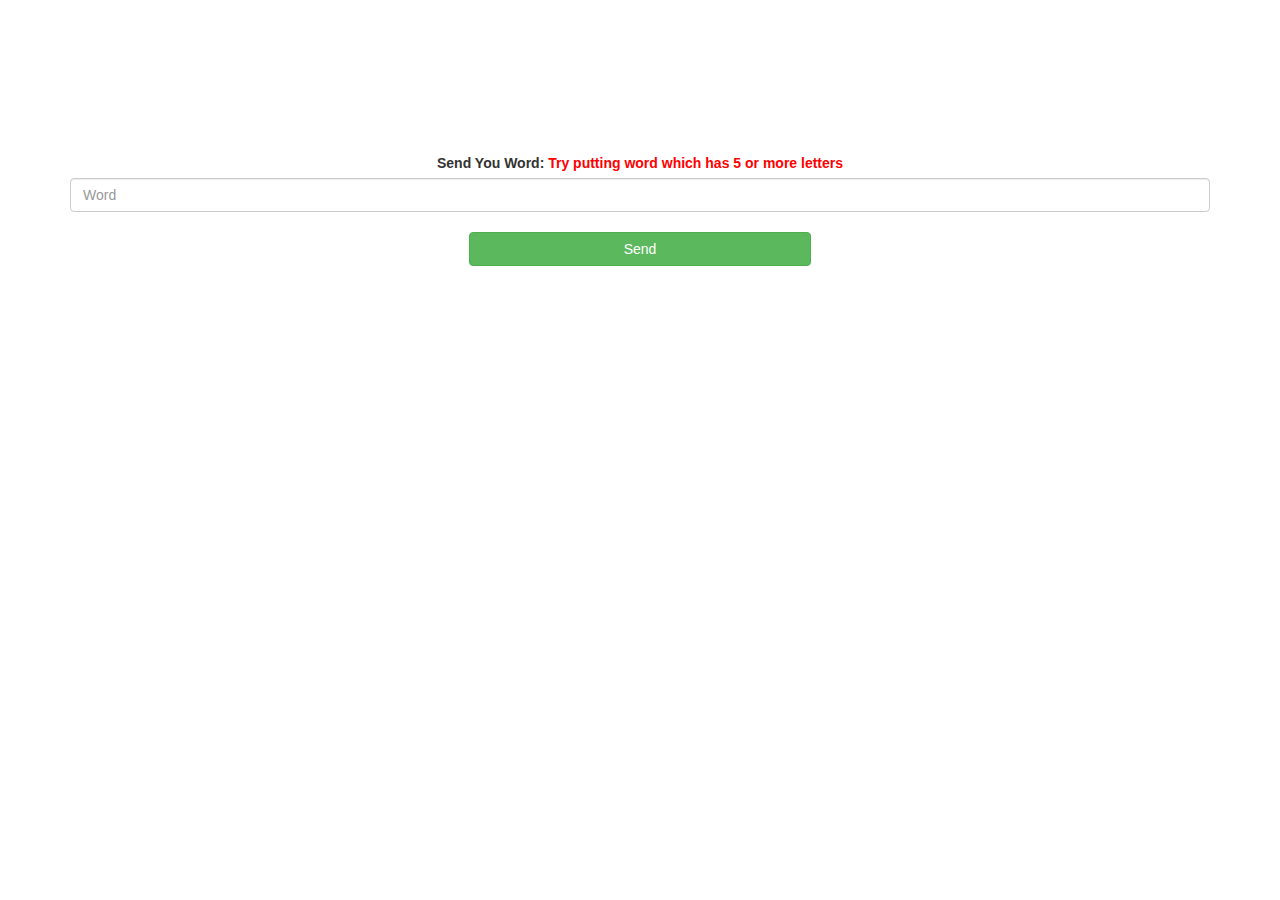
==== quiz_page.html @ 3df9ec44 "Add files via upload" ====
<!DOCTYPE html>
<html>
<head>
	<title>Math Quiz</title>

<meta name="viewport" content="width=device-width, initial-scale=1">
<link rel="stylesheet" href="https://maxcdn.bootstrapcdn.com/bootstrap/3.4.0/css/bootstrap.min.css">
<script src="https://ajax.googleapis.com/ajax/libs/jquery/3.4.1/jquery.min.js"></script>
<script src="https://maxcdn.bootstrapcdn.com/bootstrap/3.4.0/js/bootstrap.min.js"></script>

<link rel="stylesheet" type="text/css" href="game.css">
</head>
<body>

	<h4 id="player1_name"></h4> <span id="player1_score"></span>
	<br>
	<h4 id="player2_name"></h4> <span id="player2_score"></span>

<div class="container">
	<center>
		<h2 style="color: white;">Guess The Word!</h2>
		<h3 id="player_question"></h3>
		<h3 id="player_answer"></h3>
		<div id="output" class="col-lg-6"></div>

		<br>
		<br>

		<label>Send You Word: <b style="color: red">Try putting word which has 5 or more letters</b></label>
		<input type="text" id="word" class="form-control" placeholder="Word">
		<br>
		<button onclick="send()" class="btn btn-success" style="width: 30%;">Send</button>
	</center>
</div>

<script src="game_page.js"></script>
</body>
</html>
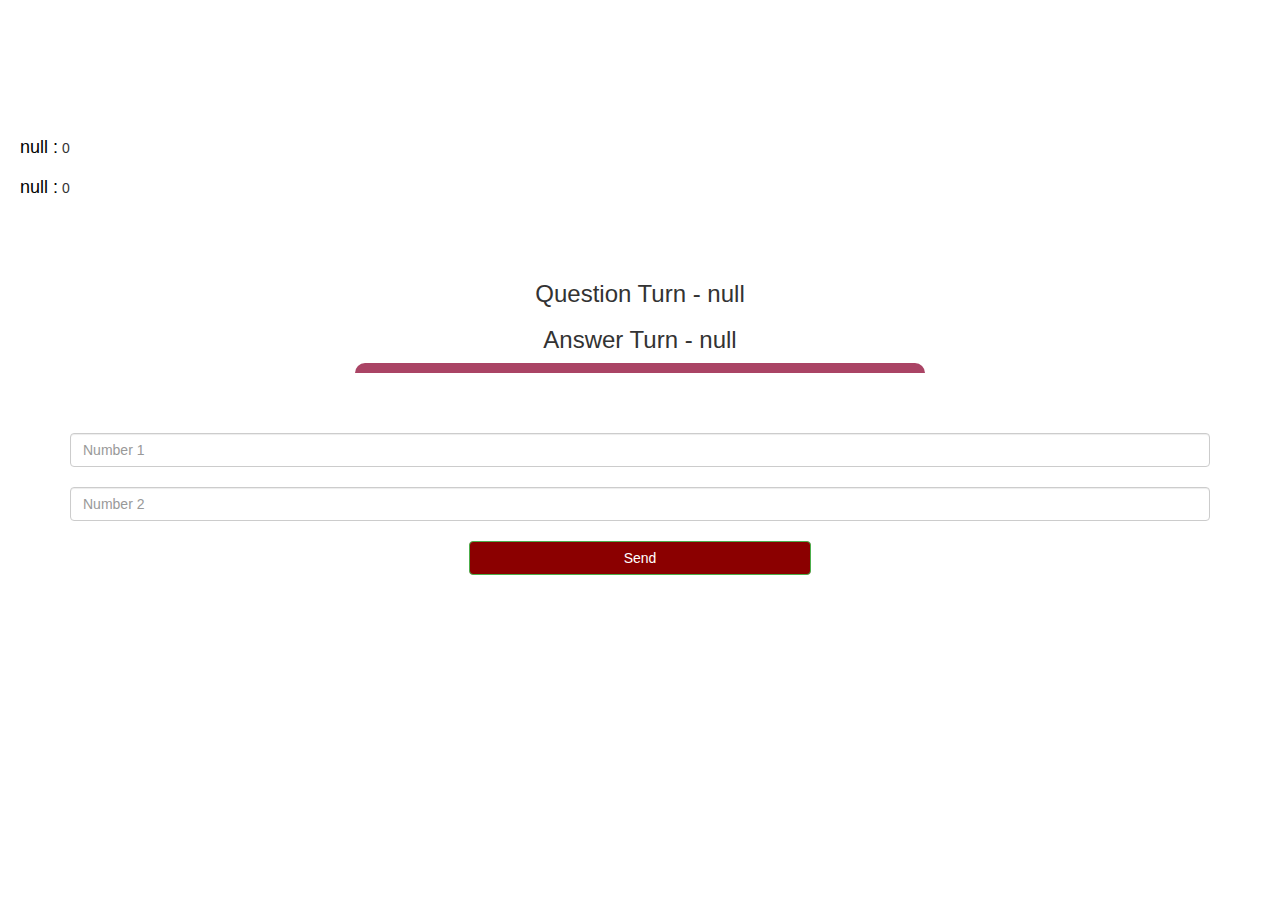
==== commit bb0ba848: "Add files via upload" ====
--- a/quiz_page.html
+++ b/quiz_page.html
@@ -1,14 +1,14 @@
 <!DOCTYPE html>
 <html>
 <head>
-	<title>Math Quiz</title>
+	<title>The Math Quiz Game</title>
 
 <meta name="viewport" content="width=device-width, initial-scale=1">
 <link rel="stylesheet" href="https://maxcdn.bootstrapcdn.com/bootstrap/3.4.0/css/bootstrap.min.css">
 <script src="https://ajax.googleapis.com/ajax/libs/jquery/3.4.1/jquery.min.js"></script>
 <script src="https://maxcdn.bootstrapcdn.com/bootstrap/3.4.0/js/bootstrap.min.js"></script>
 
-<link rel="stylesheet" type="text/css" href="game.css">
+<link rel="stylesheet" type="text/css" href="quiz.css">
 </head>
 <body>
 
@@ -18,7 +18,7 @@
 
 <div class="container">
 	<center>
-		<h2 style="color: white;">Guess The Word!</h2>
+		<h2 style="color: white;">The Math Quiz Game!</h2>
 		<h3 id="player_question"></h3>
 		<h3 id="player_answer"></h3>
 		<div id="output" class="col-lg-6"></div>
@@ -26,13 +26,14 @@
 		<br>
 		<br>
 
-		<label>Send You Word: <b style="color: red">Try putting word which has 5 or more letters</b></label>
-		<input type="text" id="word" class="form-control" placeholder="Word">
+		<input type="text" id="number1" class="form-control" placeholder="Number 1">
 		<br>
-		<button onclick="send()" class="btn btn-success" style="width: 30%;">Send</button>
+		<input type="text" id="number2" class="form-control" placeholder="Number 2">
+		<br>
+		<button onclick="send()" class="btn btn-success" style="width: 30%; background-color:darkred;">Send</button>
 	</center>
 </div>
 
-<script src="game_page.js"></script>
+<script src="quiz_page.js"></script>
 </body>
 </html>--- a/quiz.css
+++ b/quiz.css
@@ -0,0 +1,52 @@
+body
+{
+	margin-top: 10%;
+	background-image:url("https://i.pinimg.com/originals/ac/8a/87/ac8a87523f31e4184c93179a1e98403d.png");
+	background-repeat: no-repeat; 
+	background-size: cover;
+}
+
+	.login_div1 , .login_div2
+	{
+		background: white;
+		padding: 10px;
+		float: none;
+		border-radius: 15px;
+	}
+
+
+#player1_name , #player2_name
+{
+	display: inline-block;
+	margin-left: 20px;
+}
+#word
+{
+	width: 60%;
+}
+#word_display
+{
+	letter-spacing: 5px;
+}
+#output
+{
+background: white;
+border-radius: 10px;
+border-top: 10px solid #AA4465;
+padding: 10px;
+float: none;
+text-align: left;
+}
+
+#login
+{
+	background-color: lightblue;
+}
+
+h4
+{
+	color :black;
+}
+
+
+
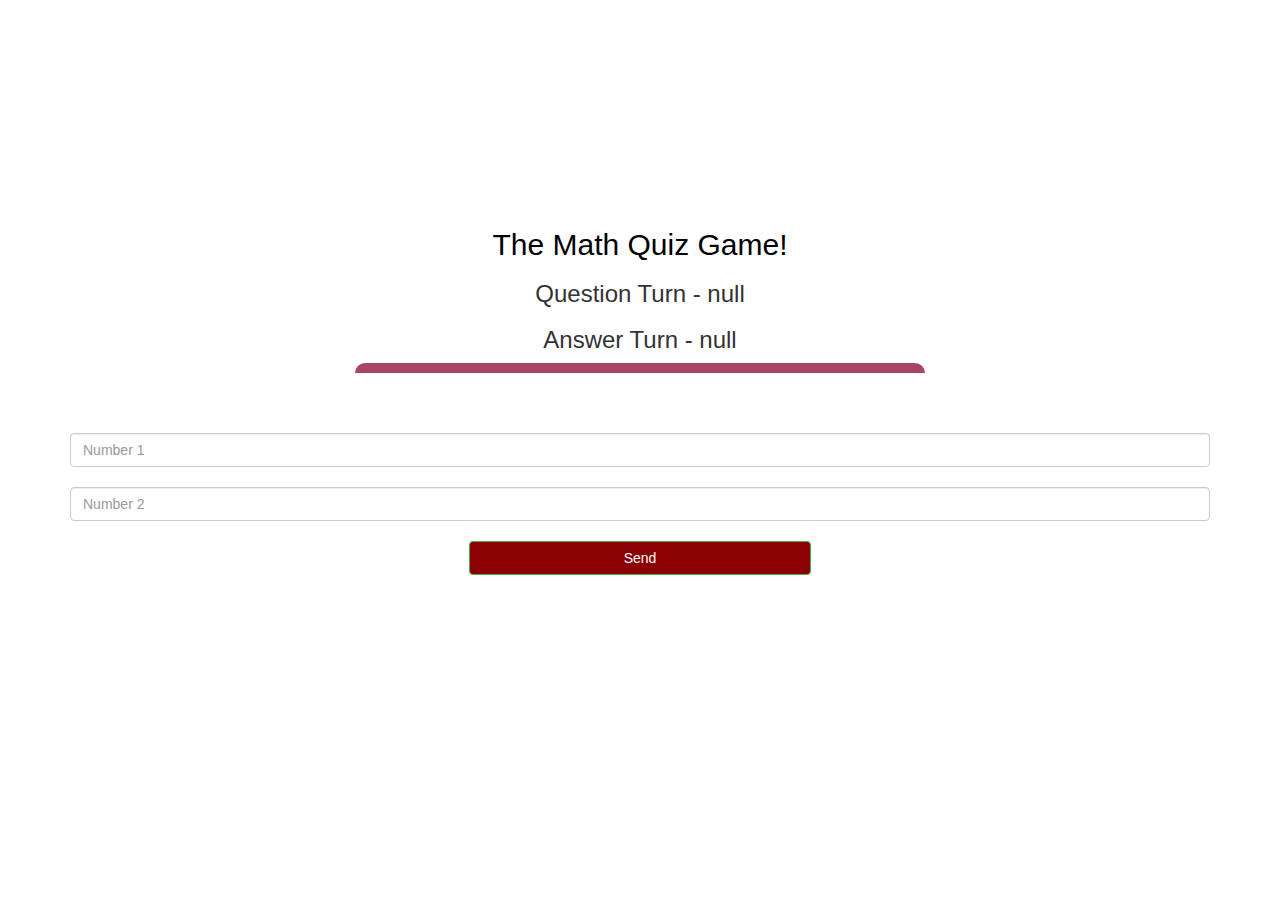
==== commit dc1a7178: "Add files via upload" ====
--- a/quiz_page.html
+++ b/quiz_page.html
@@ -11,14 +11,14 @@
 <link rel="stylesheet" type="text/css" href="quiz.css">
 </head>
 <body>
-
+<div class="score" >
 	<h4 id="player1_name"></h4> <span id="player1_score"></span>
 	<br>
 	<h4 id="player2_name"></h4> <span id="player2_score"></span>
-
+</div>
 <div class="container">
 	<center>
-		<h2 style="color: white;">The Math Quiz Game!</h2>
+		<h2 style="color: black;">The Math Quiz Game!</h2>
 		<h3 id="player_question"></h3>
 		<h3 id="player_answer"></h3>
 		<div id="output" class="col-lg-6"></div>
--- a/quiz.css
+++ b/quiz.css
@@ -43,9 +43,9 @@
 	background-color: lightblue;
 }
 
-h4
+.score
 {
-	color :black;
+	color :white;
 }
 
 
